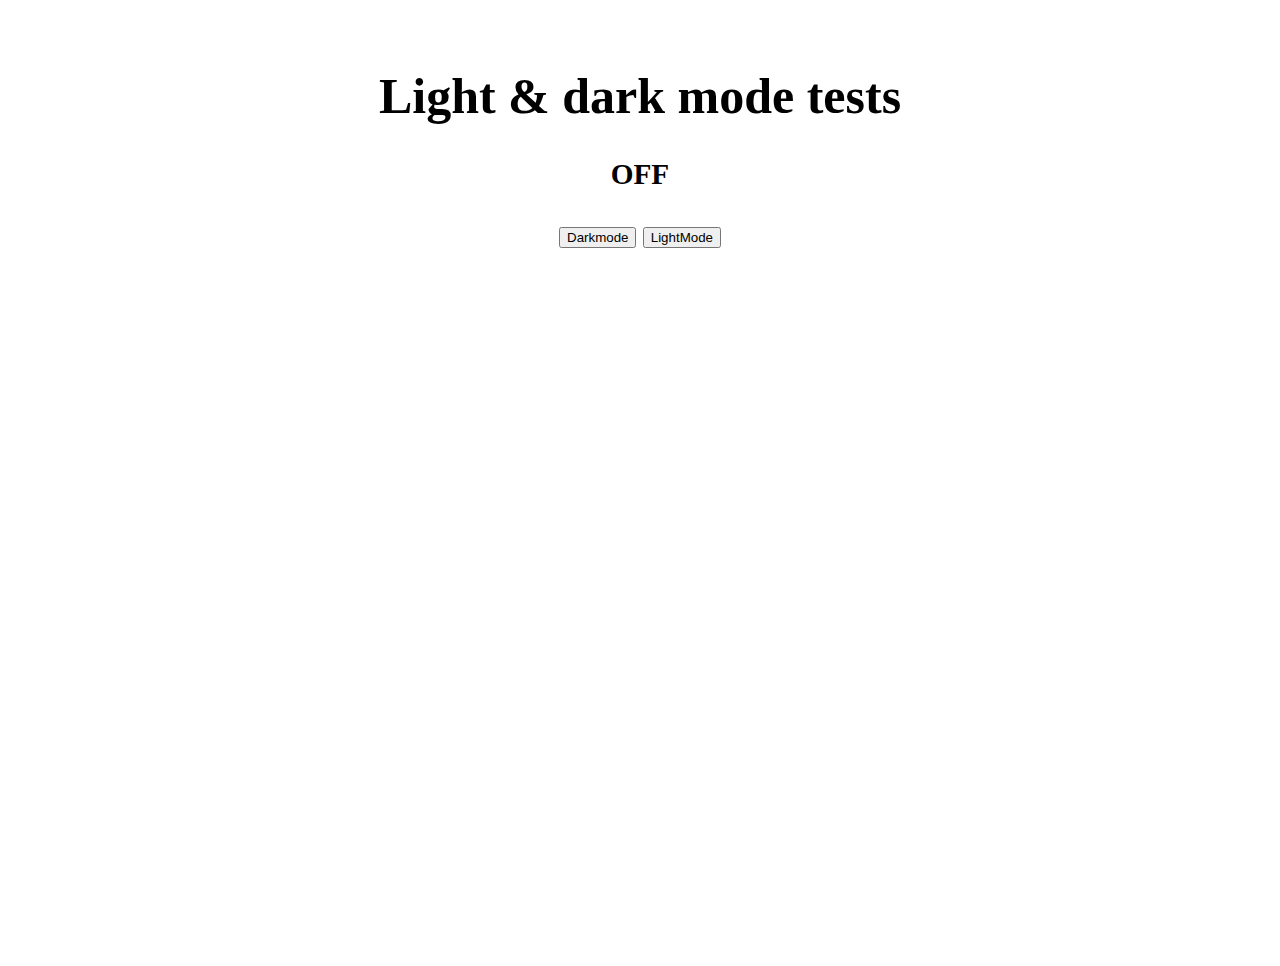
==== Dark_mode_test/html.html @ 9a2a703a "Add files via upload" ====
<!DOCTYPE html>
<html lang="en">

    <head>
      <meta charset="UTF-8" />
      <meta name="viewport" content="width=device-width, initial-scale=1.0" />
      <title>Dark_mode</title>
      <link rel="stylesheet" href="css.css"> 
    </head>

    <body>
      <h1>Light & dark mode tests</h1>

      <h3 id="DarkModetext">OFF</h3>
      <button id="toggleDark">Darkmode</button>
      <button id="toggleLight">LightMode</button>
      <script>
      </script>
    </body>

    <!-- <script src="js/Functions/DarkMode.js"></script>
    <script src="js/Functions/LightMode.js"></script> -->
    <script type="module" src="js/app.js"></script>
</html>
---- Dark_mode_test/css.css ----
@import url('https://fonts.googleapis.com/css2?family=Gentium+Book+Plus:ital,wght@0,400;0,700;1,400;1,700&display=swap');


html,body {min-height:100vh}


body {
  padding: 25px;
  background-color: white;
  color: black;
  font-size: 25px;
  text-align: center;
}

.dark-mode {
  background-color: black;
  color: white;
}

.light-mode {
  background-color: white;
  color: black;
}
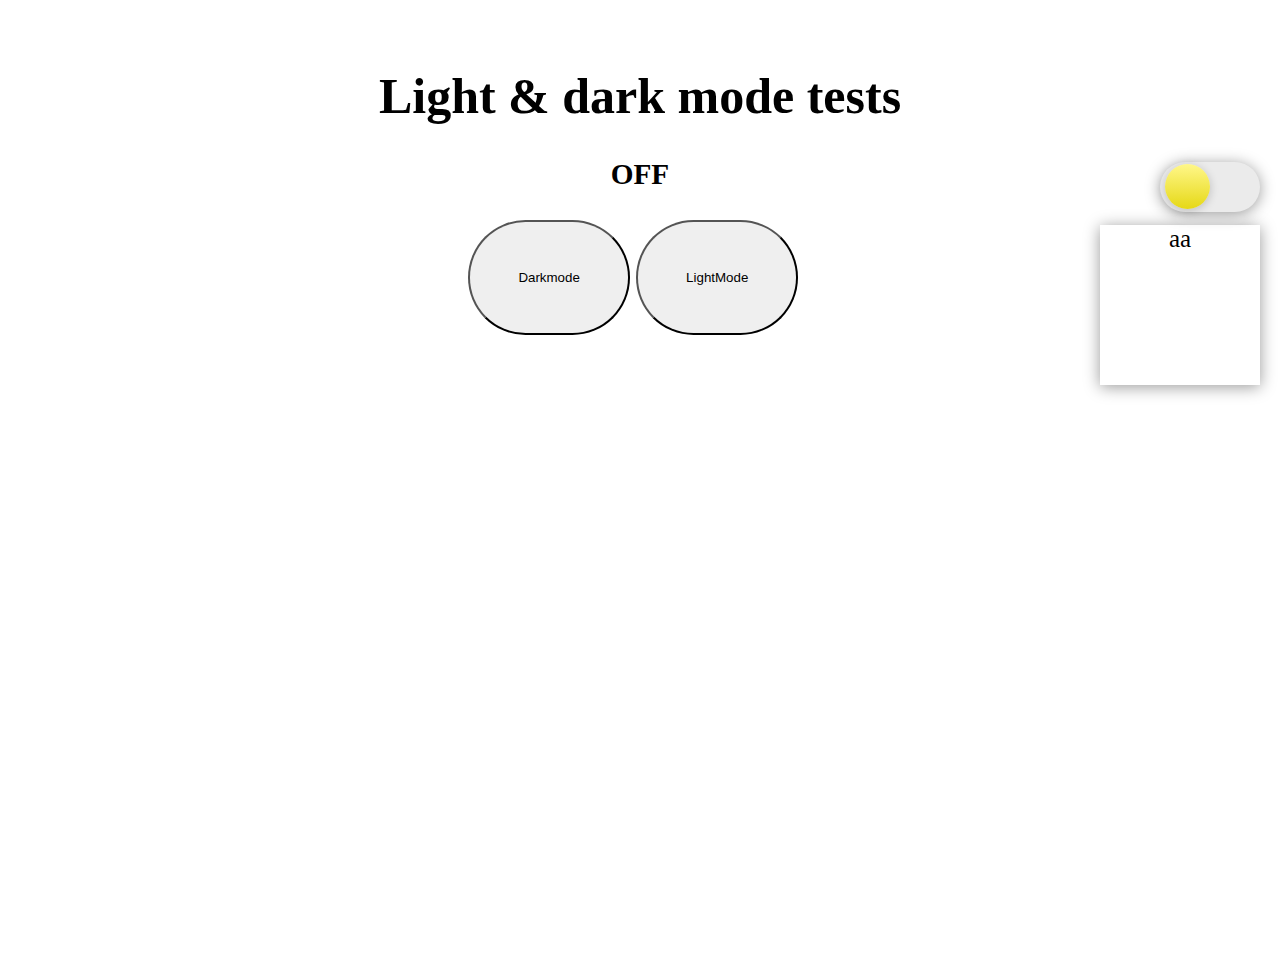
==== commit 6122c945: "Add files via upload" ====
--- a/Dark_mode_test/html.html
+++ b/Dark_mode_test/html.html
@@ -11,11 +11,17 @@
     <body>
       <h1>Light & dark mode tests</h1>
 
+      <!-- 1st -->
       <h3 id="DarkModetext">OFF</h3>
       <button id="toggleDark">Darkmode</button>
       <button id="toggleLight">LightMode</button>
-      <script>
-      </script>
+
+      <!-- 2nd -->
+      <input type="checkbox" id="darkmode-toggle"/>
+      <label id="orbSlide" for="darkmode-toggle">
+      </label>
+      <div class="background">aa</div>
+
     </body>
 
     <!-- <script src="js/Functions/DarkMode.js"></script>
--- a/Dark_mode_test/css.css
+++ b/Dark_mode_test/css.css
@@ -4,6 +4,8 @@
 html,body {min-height:100vh}
 
 
+
+/* Buttons  L&D */
 body {
   padding: 25px;
   background-color: white;
@@ -11,7 +13,10 @@
   font-size: 25px;
   text-align: center;
 }
-
+button {
+  padding: 3rem;
+  border-radius: 100px;
+}
 .dark-mode {
   background-color: black;
   color: white;
@@ -20,4 +25,73 @@
 .light-mode {
   background-color: white;
   color: black;
-}+}
+
+
+
+
+
+/* Slider dark & light */
+#darkmode-toggle {
+	width: 0;
+	height: 0;
+	visibility: hidden;
+}
+
+#orbSlide {
+	width:100px;
+	height:50px;
+	position: absolute;
+  right: 20px;
+  top: 18%;
+	background: #ebebeb;
+	border-radius: 200px;
+	box-shadow: 0px 2px 15px rgba(0,0,0,0.4), 0px 2px 15px rgba(255,255,255,0.4);
+	cursor: pointer;
+	transition: 1.5s;
+}
+#orbSlide:after {
+	content: "";
+	width:45px;
+	height: 45px;
+	position: absolute;
+	top:2px;
+	left:5px;
+	background: linear-gradient(180deg,#fff789,#e6d816);
+	border-radius: 45px;
+	box-shadow: 0px 2px 10px rgba(0, 0, 0, 0.2);
+	transition: 1.5s;
+}
+
+input:checked + #orbSlide {
+	background: black;
+  transition: 1.5s;
+}
+input:checked + #orbSlide:after {
+	transform: translateX(95%);
+	background: linear-gradient(180deg,grey, black);
+  transition: 1.5s;
+}
+#orbSlide:active:after{
+	width: 55px;
+  transition: 1.5s;
+}
+
+
+.background {
+	width:10rem;
+	height: 10rem;
+	z-index: -1;
+	position: absolute;
+  box-shadow: 0px 2px 15px rgba(0,0,0,0.4), 0px 2px 15px rgba(255,255,255,0.4);
+  right: 20px;
+  top: 25%;
+	transition: 1.5s;
+  background: white;
+  color: black;
+}
+input:checked + #orbSlide + .background {
+	background:black;
+  color: white;
+}
+
